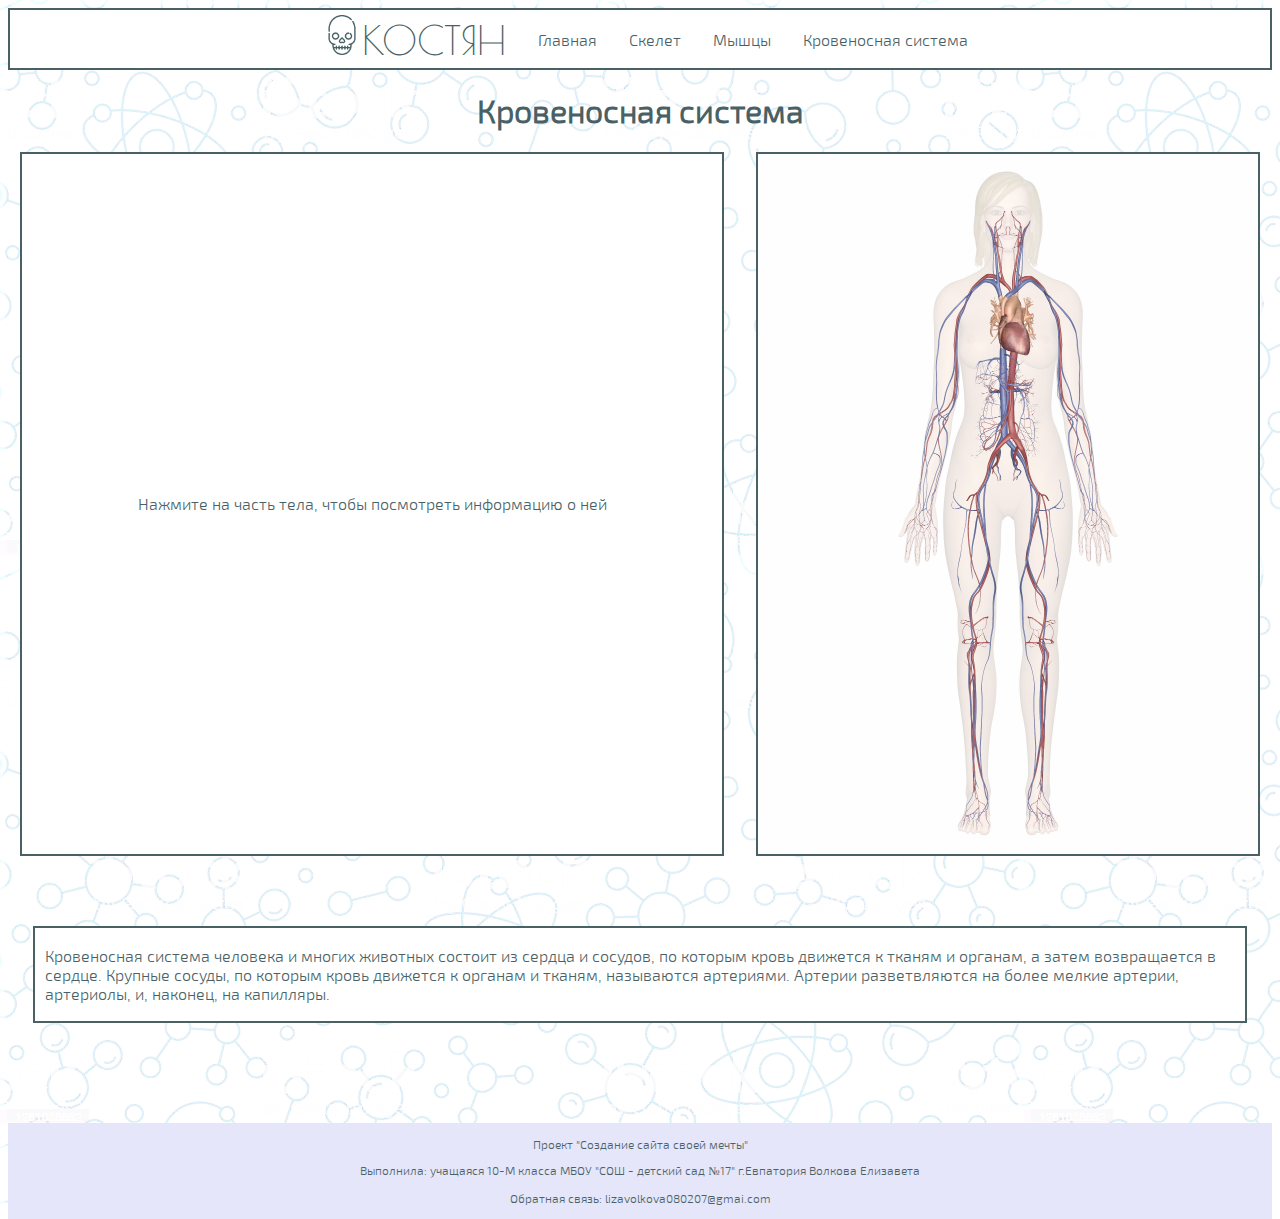
==== cardiovascular-system.html @ 3b5dd7f1 "Fourth commit" ====
<!DOCTYPE html>
<html lang="ru">
<html>
<head>
	<meta charset="UTF-8">
    <meta http-equiv="X-UA-Compatible" content="IE=edge">
    <meta name="viewport" content="width=device-width, initial-scale=1.0">
    <title>kostyan</title>
   <link rel="icon" sizes="180x180" href="favicon.ico">
<link rel="icon" type="icon" sizes="32x32" href="favicon.ico">
<link rel="icon" type="icon" sizes="16x16" href="favicon.ico">
<link rel="manifest" href="/site.webmanifest">
<link rel="manifest" href="/site.webmanifest">
<link rel="stylesheet" type="text/css" href="cardiovascular-system.css" />
<script src="cardiovascular-system.js"></script>
	</head>
	<body>
		<header>
			 <div class="brd"><div class="kk"><nav><ul><div class="zag"><li><div class="text_effect"><a href="index.html"><img src="cherep.png" height="40">КОСТЯН</a></div></li></div>
			<div class="text_effec"><div class="menu">
					<li><a href="index.html">Главная</a></li>
					<li><a href="skeletal-system.html">Скелет</a></li>
					<li><a href="muscular-system.html">Мышцы</a></li>
					<li><a href="cardiovascular-system.html">Кровеносная система</a></li></div>
				</ul></nav></div>
		</div>
		</header>
		<div class="text_effec">
			<h1 align="center">Кровеносная система</h1>
			<nav>
				<ul>
			<li><div class="inf-container"><div class="ollo">Нажмите на часть тела, чтобы посмотреть информацию о ней</div>
				<div class="bl">
					<div class="hands">
						<h1 align="center">Вены рук</h1>
						<p align="center"><img src="kruk.jpg" height="630"></p>
					</div>
					<div class="legs">
						<h1 align="center">Артерии ног</h1>
						<p align="center"><img src="knog.jpg" height="635"></p>
					</div>
					<div class="taz">
						<h1 align="center">Артерии таза</h1>
						<p align="center"><img src="ktaz.jpg" height="560"></p>
					</div>
					<div class="headd">
						<h1 align="center">Артерии и вены головы и лица</h1>
						<p align="center"><img src="kg.jpg" height="618"></p>
					</div>
					<div class="gryd">
						<h1 align="center">Артерии и вены грудной клетки. Сердце</h1>
						<h3 align="center">Сердце</h3><p align="center"><img src="kser.jpg" height="325"></p>
						<h3 align="center">Грудная клетка</h3><p align="center"><img src="kgr.jpg" height="222"></p>
					</div>
				</div>
			</div></li>	
			<li><div class="body-container">
    <img src="cardiovascular_system.jfif">
    <div class="hover-block right-arm"></div>
    <div class="hover-block left-arm"></div>
   <div class="hover-block legs"></div>
   <div class="hover-block headd"></div>
   <div class="hover-block taz"></div>
   <div class="hover-block gryd"></div>
</div></li>
</ul>
</nav>
		<div class="tex">
<p>Кровеносная система человека и многих животных состоит из сердца и сосудов, по которым кровь движется к тканям и органам, а затем возвращается в сердце. Крупные сосуды, по которым кровь движется к органам и тканям, называются артериями. Артерии разветвляются на более мелкие артерии, артериолы, и, наконец, на капилляры.</p>
			</div>			
<footer>
	<div class="foo">
	<p>Проект "Создание сайта своей мечты"</p>
	<p>Выполнила: учащаяся 10-М класса МБОУ "СОШ - детский сад №17" г.Евпатория Волкова Елизавета</p>
	<p>Обратная связь: lizavolkova080207@gmai.com</p>
</div>
</div>
</footer>


	</body>
</html>
---- cardiovascular-system.css ----
@font-face {
font-family: 'Poiret One';
src: url('Poiret_One.ttf');
}
.text_effect {
font-family: 'Poiret One';
color: rgb(73, 97, 101);
font-size: 40px;
background-color: rgb(255, 255, 255);
vertical-align: middle;
}
body { background: url(fon.png); margin-bottom: 0px; }
  .brd {
    border: 2px solid rgb(73, 97, 101);
    background: rgb(255, 255, 255);
    padding: 5px;
    vertical-align: middle;}
    .sign {
    	float: right;
    	text-align: center;
    }
    .foo {
    	font-size: 12px;
    	padding: 2px;
    	margin-top: 100px;
    	margin-bottom: 0px;
      bottom: 0px;
    	flex: 0 0 auto;
    	background-color: #E6E6FA;
    	text-align: center;
    } 
    
@font-face {
font-family: 'Exo_2.0_Light';
src: url('Exo_2.0_Light.ttf');
}
.text_effec {
font-family: 'Exo_2.0_Light';
color: rgb(73, 97, 101);
}
.text_effect
@property --angle {
  syntax: '<angle>';
  initial-value: 0deg;
  inherits: false;
}
.tex
{
	background-color: white;
	margin-top: 70px;
	margin-left: 25px;
	margin-right: 25px;
	border: 2px solid rgb(73, 97, 101);
    background: rgb(255, 255, 255);
    padding: 2px;
    text-align: left;
    padding-left: 10px;
}
.body-container {
    position: relative;
    width: 500px;
    height: 700px;
    text-align: center;
    display: block;
    border: 2px solid rgb(73, 97, 101);
  margin: 0 auto;
}

.body-container img {
    width: 500px;
    height: 700px;
    display: block;
  margin: 0 auto;
}

.body-container .hover-block {
    position: absolute;
    cursor: pointer;
    z-index: 1;
}

.body-container .hover-block.left-arm {
    width: 13%;
    height: 41%;
    top: 18%;
    left: 28%;
}
.body-container .hover-block.right-arm {
    width: 13%;
    height: 41%;
    top: 18%;
    right: 28%;
}
.body-container .hover-block.legs {
    width: 25%;
    height: 50%;
    top: 47%;
    right: 37%;
}
.body-container .hover-block.taz {
    width: 24%;
    height: 12%;
    top: 39%;
    right: 38%;
}
.body-container .hover-block.headd {
    width: 12%;
    height: 13%;
    top: 3%;
    left: 44%;
}
.body-container .hover-block.gryd {
    width: 20%;
    height: 22%;
    top: 18%;
    left: 40%;
}
.inf-container
{
  background-color: white;
 position: relative;
    width: 700px;
    height: 700px;
  border: 2px solid rgb(73, 97, 101);
  padding: 10 px;
  
}
ul {
  list-style-type: none;
  margin: 0;
  padding: 0;
}
nav ul {
  display: flex;
  align-items: center;
  justify-content: center;
}
nav ul li {
  margin: 0 1rem;
}
.inf-container .hands
{
  display: none;
}
.inf-container .headd
{
  display: none;
}
.inf-container .legs
{
  display: none;
}
.inf-container .taz
{
  display: none;
  }
.inf-container .gryd
{
  display: none;
}
.inf-container .bl
{
  margin-left: 10px;
  font-size: 0.8rem;
}

.inf-container .ollo
{
  text-align: center;
  line-height:700px;
  display: block;
}
a{
  text-decoration:none;
  color: inherit;
}
nav ul .menu
{
  justify-content: right;
  display: flex;
}
nav ul .zag
{
  padding-left: 10px;
  justify-content: left;
}
.kk nav ul
{
  display: flex;
  align-items: center;
}
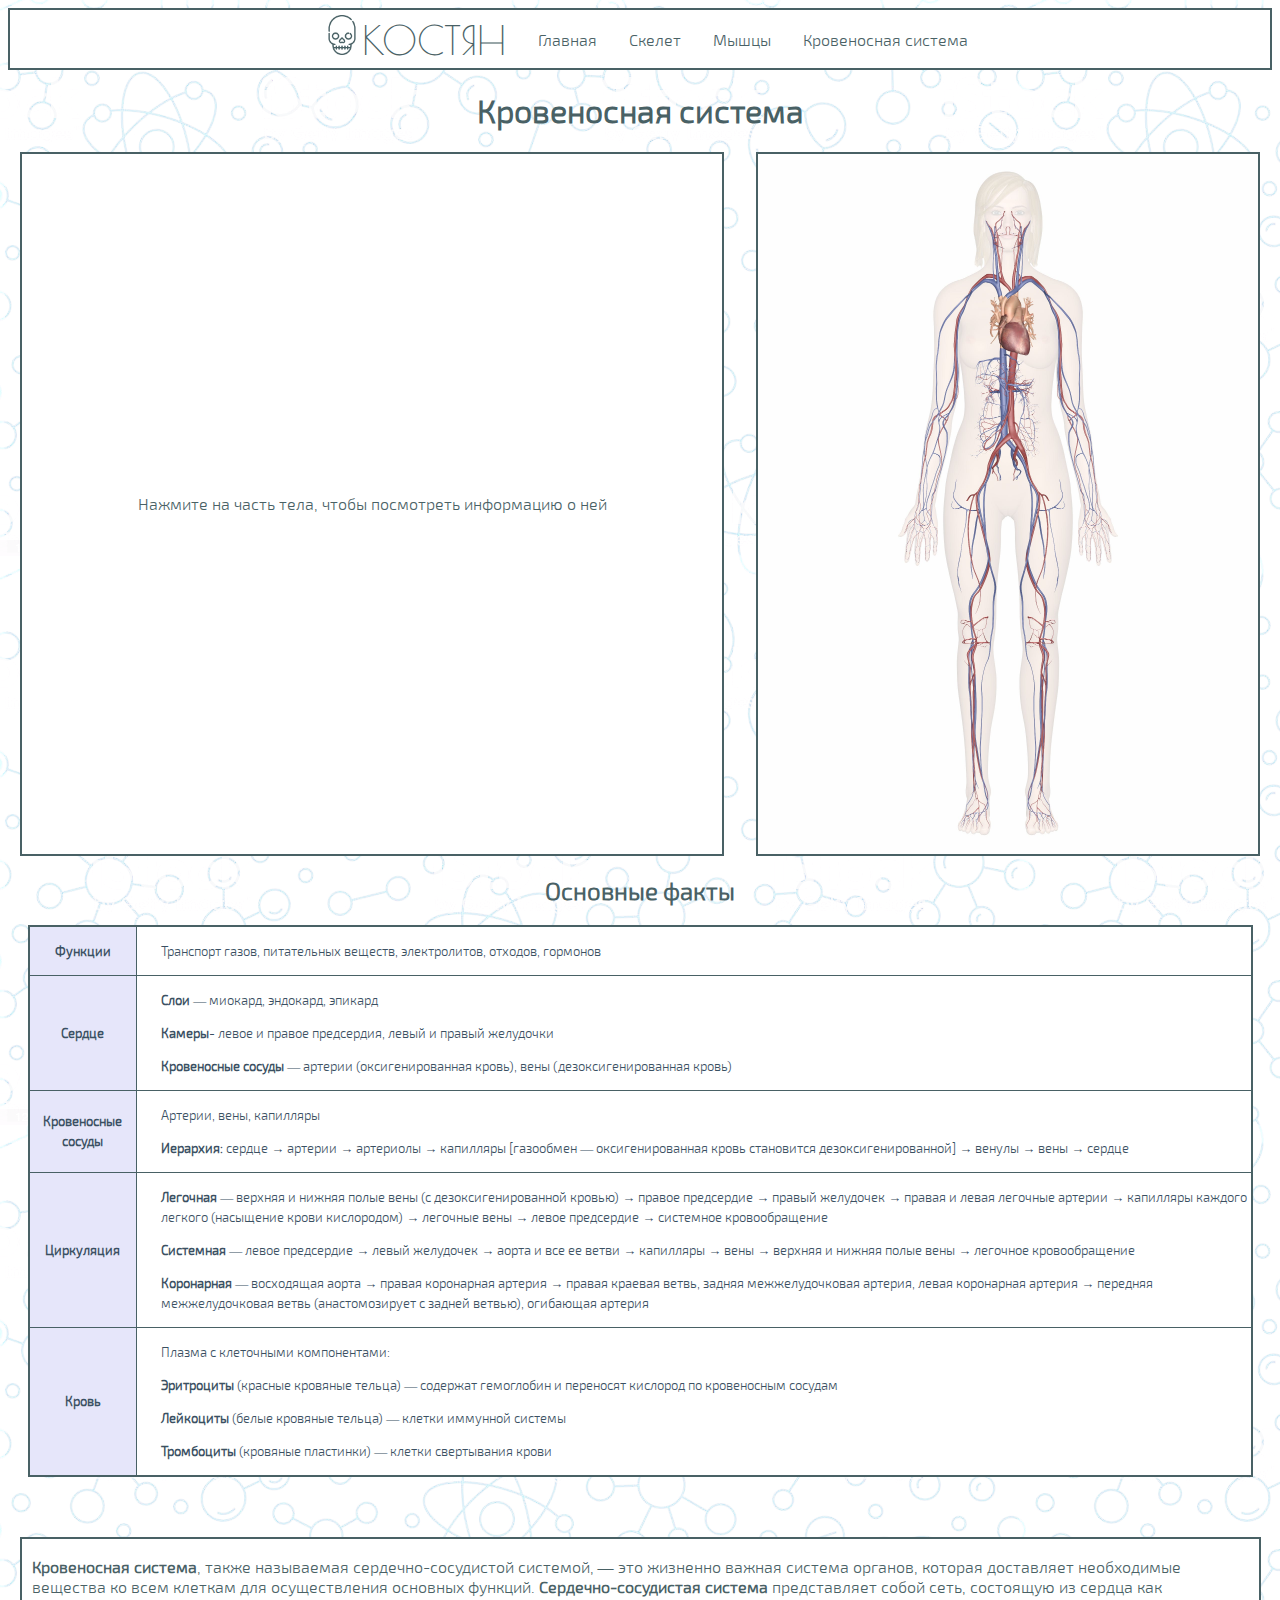
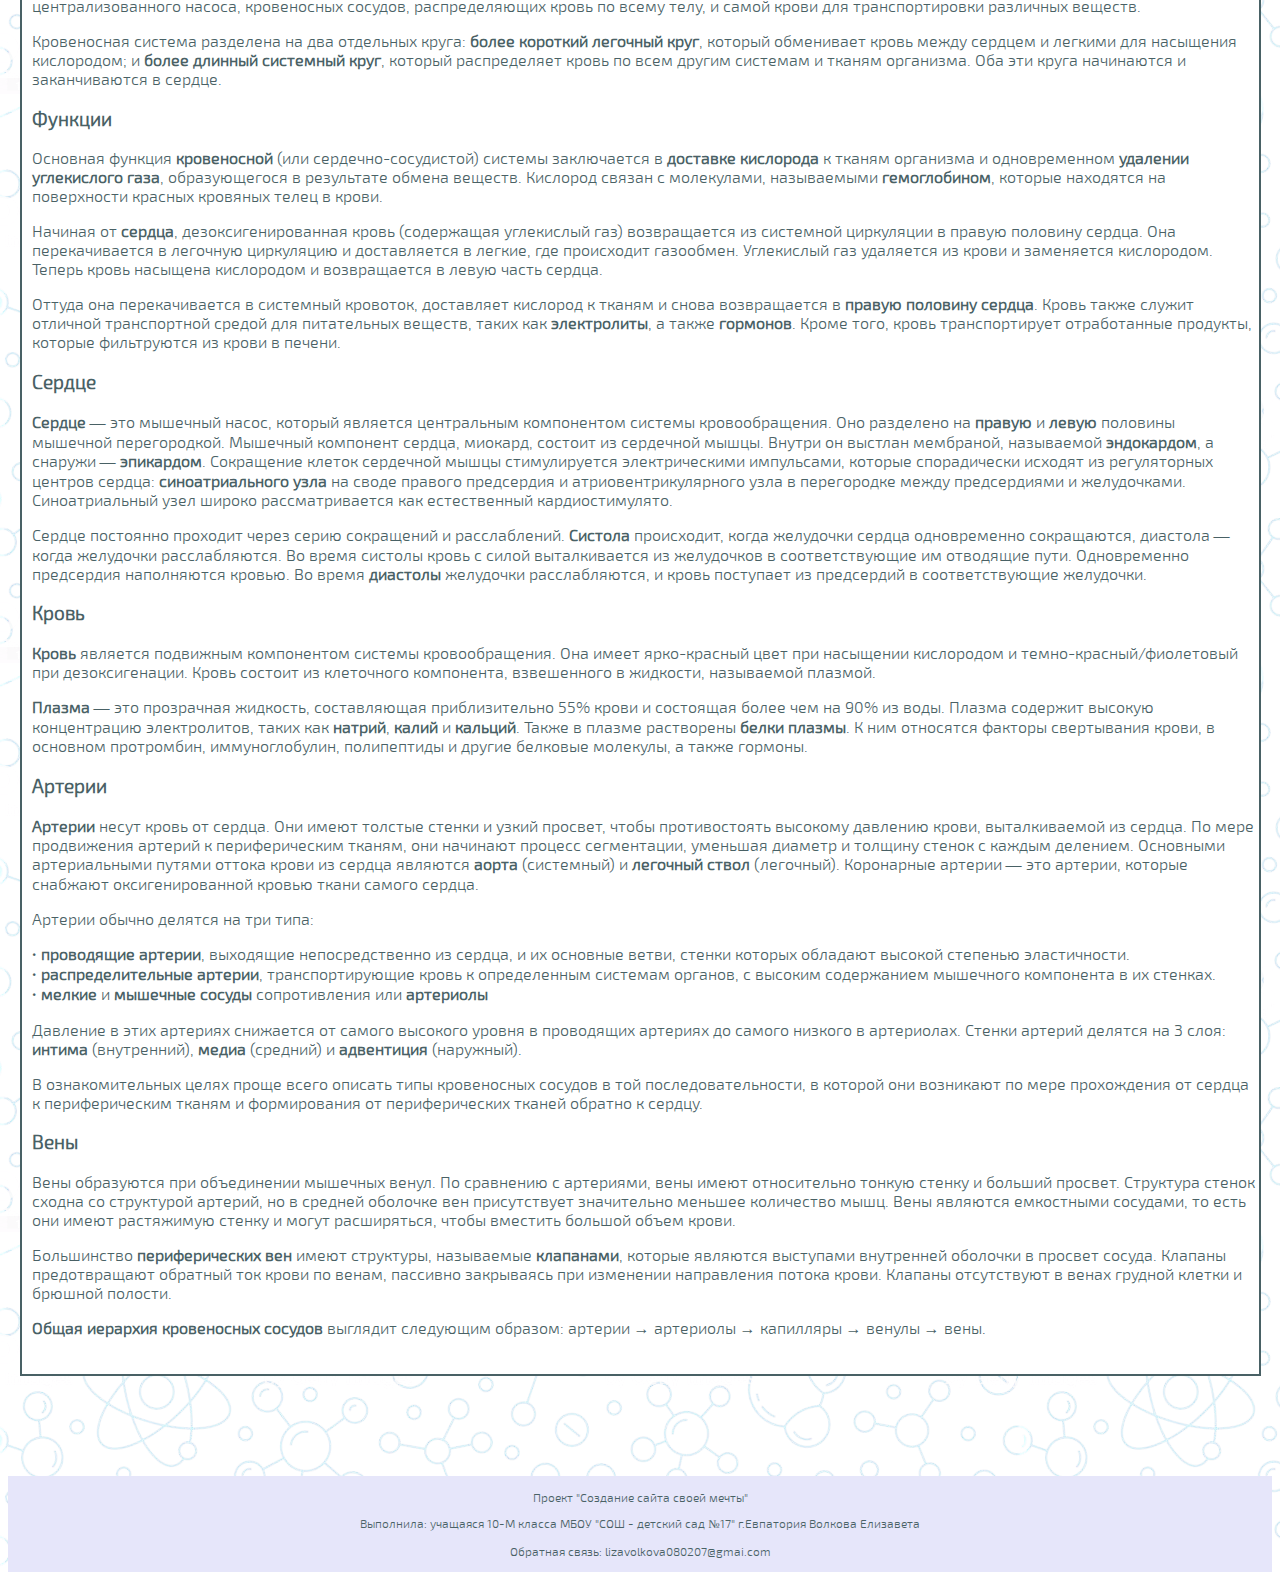
==== commit bba92cdb: "Fifth commit" ====
--- a/cardiovascular-system.html
+++ b/cardiovascular-system.html
@@ -65,8 +65,62 @@
 </div></li>
 </ul>
 </nav>
-		<div class="tex">
-<p>Кровеносная система человека и многих животных состоит из сердца и сосудов, по которым кровь движется к тканям и органам, а затем возвращается в сердце. Крупные сосуды, по которым кровь движется к органам и тканям, называются артериями. Артерии разветвляются на более мелкие артерии, артериолы, и, наконец, на капилляры.</p>
+<h2 align="center">Основные факты</h2>
+			<table class="facts" border="2">
+	<tbody>
+		<tr>
+			<td>
+				<strong>Функции</strong>
+			</td>
+			<td>
+				<p>Транспорт газов, питательных веществ, электролитов, отходов, гормонов</p>
+</td>
+		</tr>
+		<tr>
+			<td><strong>Сердце</strong></td>
+			<td><p><strong>Слои</strong> — миокард, эндокард, эпикард</p><p><strong>Камеры</strong>- левое и правое предсердия, левый и правый желудочки</p><p><strong>Кровеносные сосуды</strong> — артерии (оксигенированная кровь), вены (дезоксигенированная кровь)</p></td>
+		</tr>
+		<tr>
+			<td><strong>Кровеносные сосуды</strong></td>
+			<td><p>Артерии, вены, капилляры</p><p><strong>Иерархия:</strong> cердце → артерии → артериолы → капилляры [газообмен — оксигенированная кровь становится дезоксигенированной] → венулы → вены → сердце</p></td>
+		</tr>
+		<tr>
+			<td><strong>Циркуляция</strong></td>
+			<td><p><strong>Легочная</strong> — верхняя и нижняя полые вены (с дезоксигенированной кровью) → правое предсердие → правый желудочек → правая и левая легочные артерии → капилляры каждого легкого (насыщение крови кислородом) → легочные вены → левое предсердие → системное кровообращение</p><p><strong>Системная</strong> — левое предсердие → левый желудочек → аорта и все ее ветви → капилляры → вены → верхняя и нижняя полые вены → легочное кровообращение</p><p><strong>Коронарная</strong> — восходящая аорта → правая коронарная артерия → правая краевая ветвь, задняя межжелудочковая артерия, левая коронарная артерия → передняя межжелудочковая ветвь (анастомозирует с задней ветвью), огибающая артерия</p></td>
+		</tr>
+		<tr>
+			<td><strong>Кровь</strong></td>
+			<td><p>	Плазма с клеточными компонентами:</p><p><strong>Эритроциты</strong> (красные кровяные тельца) — содержат гемоглобин и переносят кислород по кровеносным сосудам</p><p><strong>Лейкоциты</strong> (белые кровяные тельца) — клетки иммунной системы</p><p><strong>Тромбоциты</strong> (кровяные пластинки) — клетки свертывания крови</p></td>
+		</tr>
+	</tbody>
+</table>
+		<div class="inf">
+<p><strong>Кровеносная система</strong>, также называемая сердечно-сосудистой системой, — это жизненно важная система органов, которая доставляет необходимые вещества ко всем клеткам для осуществления основных функций. <strong>Cердечно-сосудистая система</strong> представляет собой сеть, состоящую из сердца как централизованного насоса, кровеносных сосудов, распределяющих кровь по всему телу, и самой крови для транспортировки различных веществ.</p>
+<p>Кровеносная система разделена на два отдельных круга: <strong>более короткий легочный круг</strong>, который обменивает кровь между сердцем и легкими для насыщения кислородом; и <strong>более длинный системный круг</strong>, который распределяет кровь по всем другим системам и тканям организма. Оба эти круга начинаются и заканчиваются в сердце.</p>
+<h3>Функции</h3>
+<p>Основная функция <strong>кровеносной</strong> (или сердечно-сосудистой) системы заключается в <strong>доставке кислорода</strong> к тканям организма и одновременном <strong>удалении</strong> <strong>углекислого газа</strong>, образующегося в результате обмена веществ. Кислород связан с молекулами, называемыми <strong>гемоглобином</strong>, которые находятся на поверхности красных кровяных телец в крови.</p>
+<p>Начиная от <strong>сердца</strong>, дезоксигенированная кровь (содержащая углекислый газ) возвращается из системной циркуляции в правую половину сердца. Она перекачивается в легочную циркуляцию и доставляется в легкие, где происходит газообмен. Углекислый газ удаляется из крови и заменяется кислородом. Теперь кровь насыщена кислородом и возвращается в левую часть сердца.</p>
+<p>Оттуда она перекачивается в системный кровоток, доставляет кислород к тканям и снова возвращается в <strong>правую половину сердца</strong>. Кровь также служит отличной транспортной средой для питательных веществ, таких как <strong>электролиты</strong>, а также <strong>гормонов</strong>. Кроме того, кровь транспортирует отработанные продукты, которые фильтруются из крови в печени.</p>
+<h3>Сердце</h3>
+<p><strong>Сердце</strong> — это мышечный насос, который является центральным компонентом системы кровообращения. Оно разделено на <strong>правую</strong> и <strong>левую</strong> половины мышечной перегородкой. Мышечный компонент сердца, миокард, состоит из сердечной мышцы. Внутри он выстлан мембраной, называемой <strong>эндокардом</strong>, а снаружи — <strong>эпикардом</strong>. Сокращение клеток сердечной мышцы стимулируется электрическими импульсами, которые спорадически исходят из регуляторных центров сердца: <strong>синоатриального узла</strong> на своде правого предсердия и атриовентрикулярного узла в перегородке между предсердиями и желудочками. Синоатриальный узел широко рассматривается как естественный кардиостимулято.</p>
+<p>Сердце постоянно проходит через серию сокращений и расслаблений. <strong>Систола</strong> происходит, когда желудочки сердца одновременно сокращаются, диастола — когда желудочки расслабляются. Во время систолы кровь с силой выталкивается из желудочков в соответствующие им отводящие пути. Одновременно предсердия наполняются кровью. Во время <strong>диастолы</strong> желудочки расслабляются, и кровь поступает из предсердий в соответствующие желудочки.</p>
+<h3>Кровь</h3>
+<p><strong>Кровь</strong> является подвижным компонентом системы кровообращения. Она имеет ярко-красный цвет при насыщении кислородом и темно-красный/фиолетовый при дезоксигенации. Кровь состоит из клеточного компонента, взвешенного в жидкости, называемой плазмой.</p>
+<p><strong>Плазма</strong> — это прозрачная жидкость, составляющая приблизительно 55% крови и состоящая более чем на 90% из воды. Плазма содержит высокую концентрацию электролитов, таких как <strong>натрий</strong>, <strong>калий</strong> и <strong>кальций</strong>. Также в плазме растворены <strong>белки плазмы</strong>. К ним относятся факторы свертывания крови, в основном протромбин, иммуноглобулин, полипептиды и другие белковые молекулы, а также гормоны.</p>
+<h3>Артерии</h3>
+<p><strong>Артерии</strong> несут кровь от сердца. Они имеют толстые стенки и узкий просвет, чтобы противостоять высокому давлению крови, выталкиваемой из сердца. По мере продвижения артерий к периферическим тканям, они начинают процесс сегментации, уменьшая диаметр и толщину стенок с каждым делением. Основными артериальными путями оттока крови из сердца являются <strong>аорта</strong> (системный) и <strong>легочный ствол</strong> (легочный). Коронарные артерии — это артерии, которые снабжают оксигенированной кровью ткани самого сердца.</p>
+<p>Артерии обычно делятся на три типа:</p>
+<ul>
+<li><strong>· проводящие артерии</strong>, выходящие непосредственно из сердца, и их основные ветви, стенки которых обладают высокой степенью эластичности.</li>
+<li><strong>· распределительные артерии</strong>, транспортирующие кровь к определенным системам органов, с высоким содержанием мышечного компонента в их стенках.</li>
+<li><strong>· мелкие</strong> и <strong>мышечные сосуды</strong> сопротивления или <strong>артериолы</strong></li>
+</ul>
+<p>Давление в этих артериях снижается от самого высокого уровня в проводящих артериях до самого низкого в артериолах. Стенки артерий делятся на 3 слоя: <strong>интима</strong> (внутренний), <strong>медиа</strong> (средний) и <strong>адвентиция</strong> (наружный).</p>
+<p>В ознакомительных целях проще всего описать типы кровеносных сосудов в той последовательности, в которой они возникают по мере прохождения от сердца к периферическим тканям и формирования от периферических тканей обратно к сердцу.</p>
+<h3>Вены</h3>
+<p>Вены образуются при объединении мышечных венул. По сравнению с артериями, вены имеют относительно тонкую стенку и больший просвет. Структура стенок сходна со структурой артерий, но в средней оболочке вен присутствует значительно меньшее количество мышц. Вены являются емкостными сосудами, то есть они имеют растяжимую стенку и могут расширяться, чтобы вместить большой объем крови.</p>
+<p>Большинство <strong>периферических вен</strong> имеют структуры, называемые <strong>клапанами</strong>, которые являются выступами внутренней оболочки в просвет сосуда. Клапаны предотвращают обратный ток крови по венам, пассивно закрываясь при изменении направления потока крови. Клапаны отсутствуют в венах грудной клетки и брюшной полости.</p>
+<p><strong>Общая иерархия кровеносных сосудов</strong> выглядит следующим образом: артерии → артериолы → капилляры → венулы → вены.</p>
 			</div>			
 <footer>
 	<div class="foo">
--- a/cardiovascular-system.css
+++ b/cardiovascular-system.css
@@ -188,4 +188,45 @@
 {
   display: flex;
   align-items: center;
+}
+table.facts {
+    padding: 24;
+    border: solid #d8d8d8;
+    border-width: 1px 1px 0 0;
+    font-size: 13px;
+    line-height: 20px;
+    color: #3a5062;
+    border-collapse: collapse;
+}
+table.facts td:last-child{
+    border-right: none;
+    padding-left: 24px;
+    background-color: white;
+}
+
+tbody {
+    display: table-row-group;
+        border: 2px solid rgb(73, 97, 101);
+}
+table {
+    width: 1225px;
+    margin: auto;
+    margin-top: 20px;
+}
+table.facts td:first-child{
+    text-align: center;
+    background-color: #E6E6FA;
+}
+.inf
+{
+  background-color: white;
+  border: 2px solid rgb(73, 97, 101);
+    background: rgb(255, 255, 255);
+    padding: 2px;
+    text-align: left;
+    padding-left: 10px;
+    padding-bottom: 20px;
+    width: 1225px;
+    margin: auto;
+    margin-top: 60px;
 }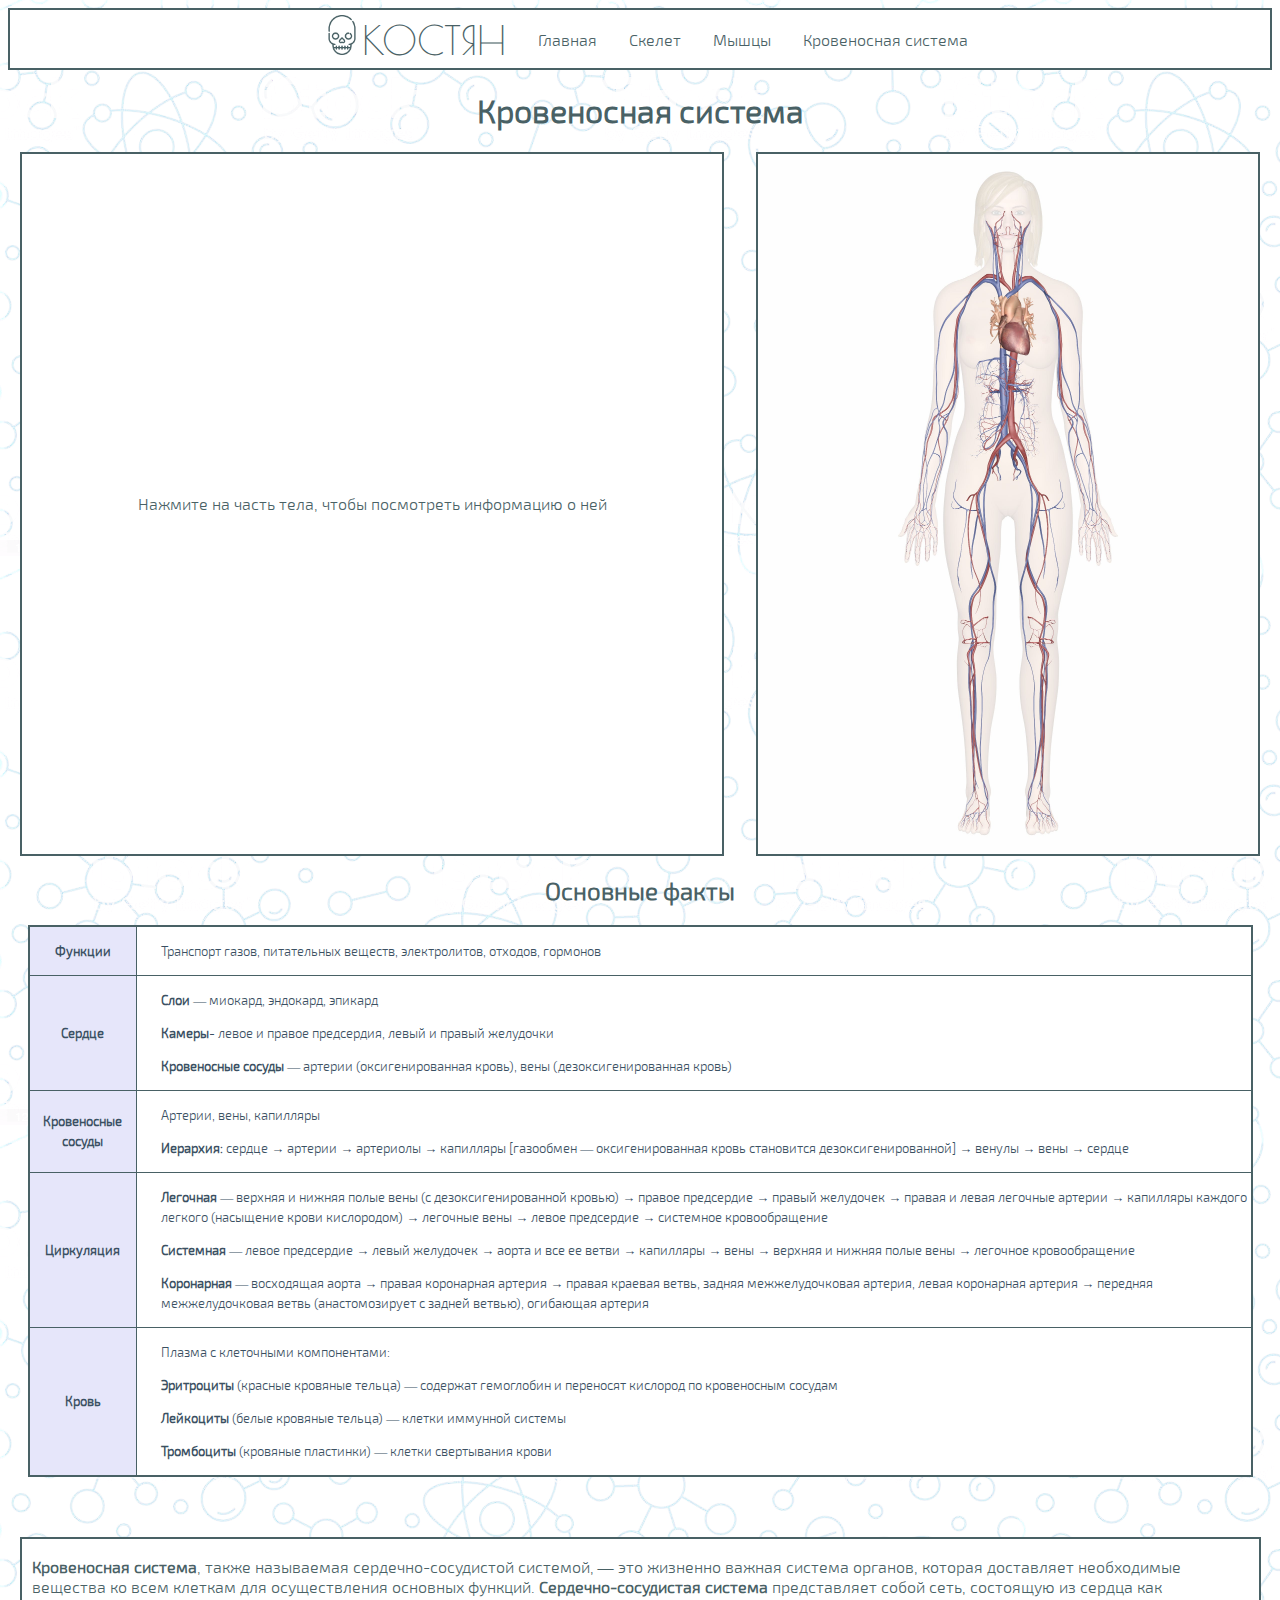
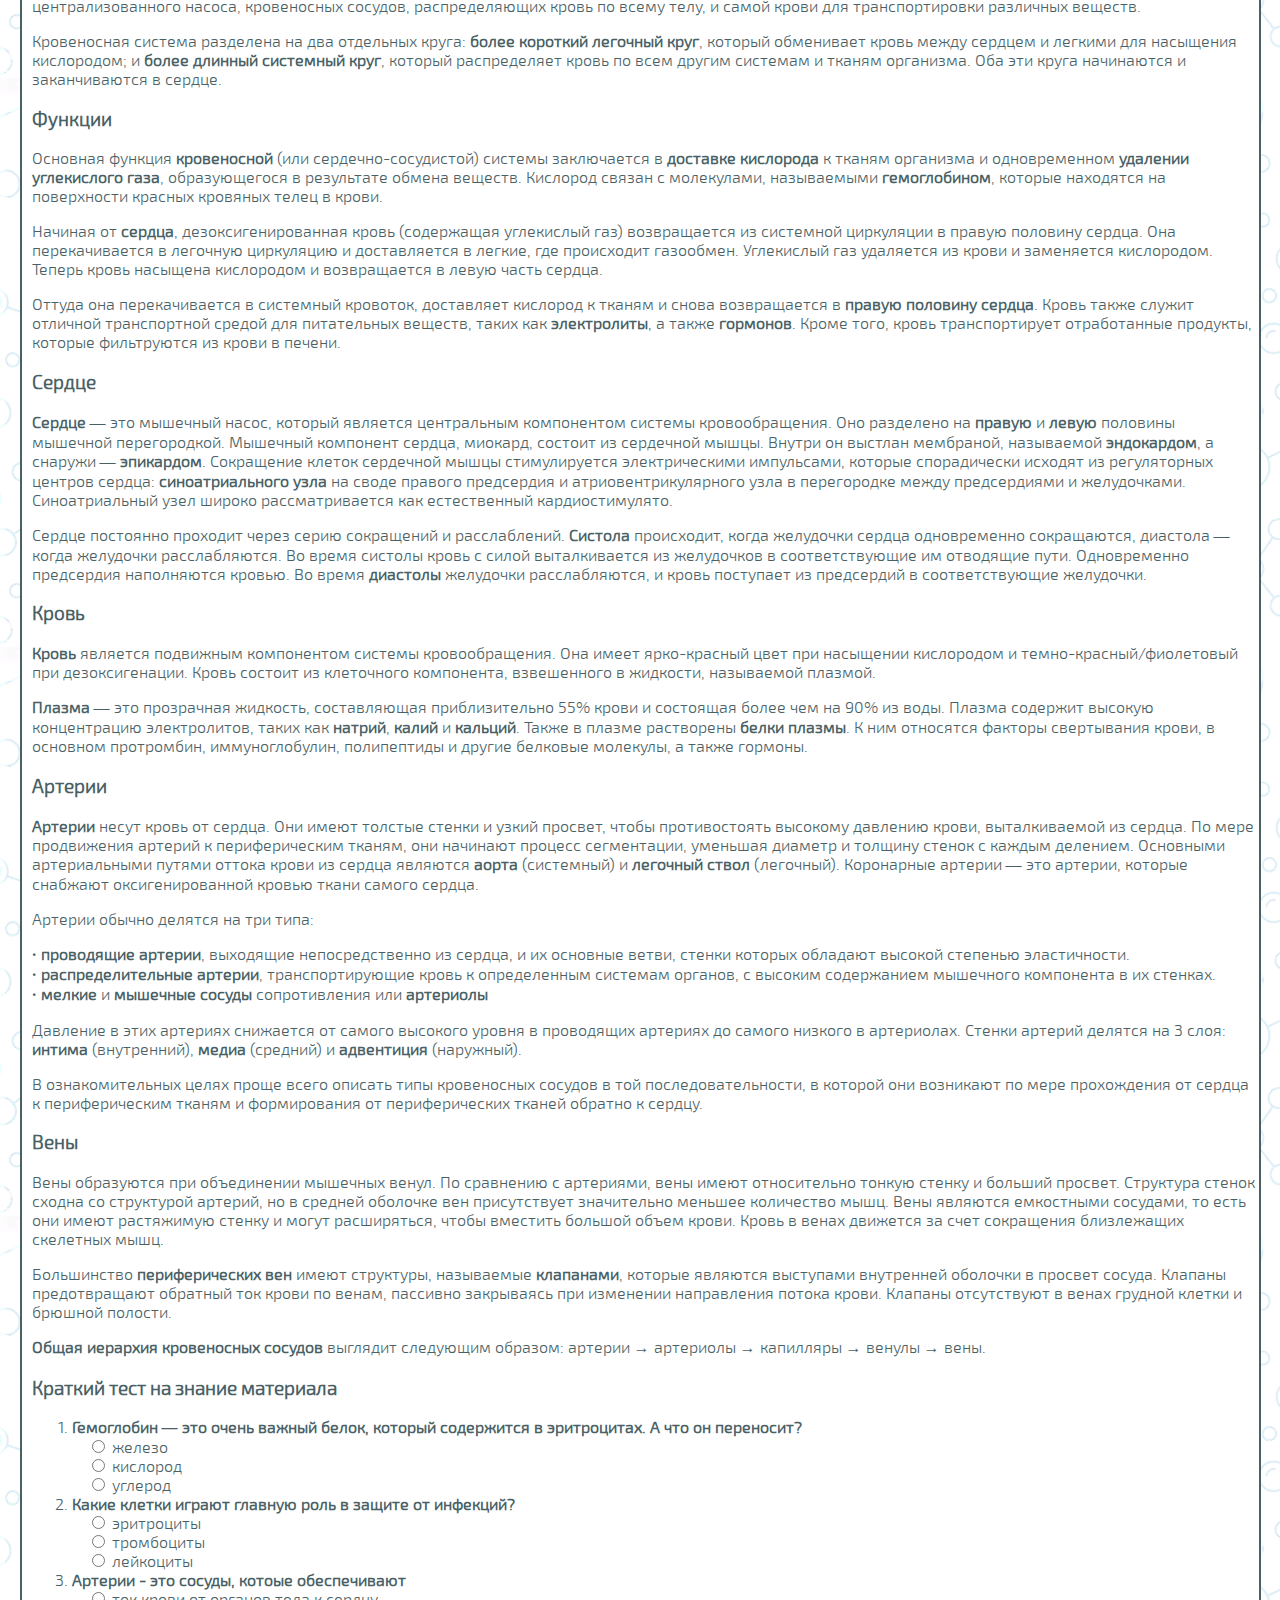
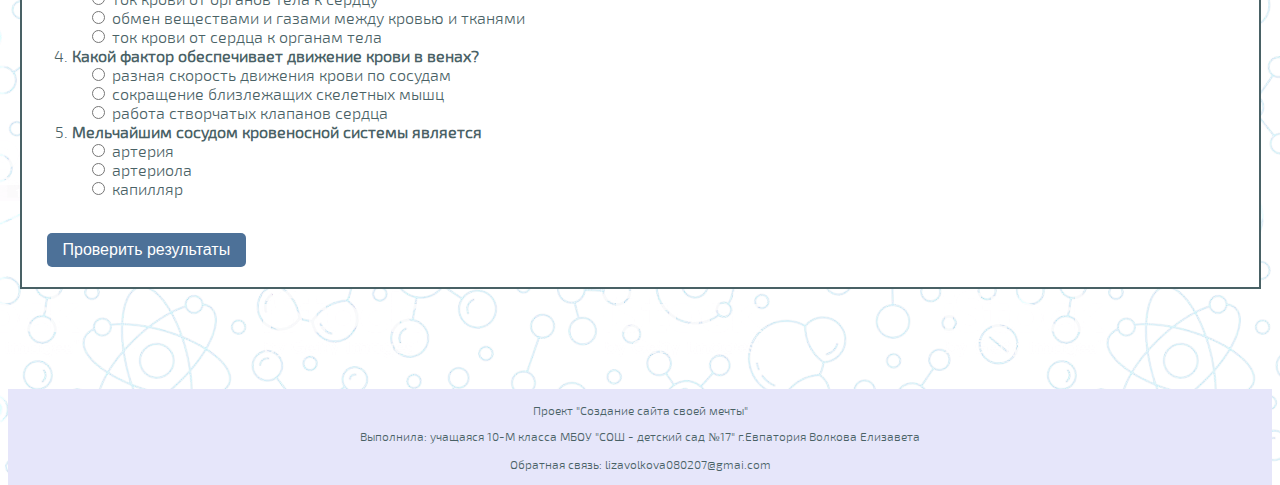
==== commit ddf18d64: "Sixth commit" ====
--- a/cardiovascular-system.html
+++ b/cardiovascular-system.html
@@ -118,10 +118,31 @@
 <p>Давление в этих артериях снижается от самого высокого уровня в проводящих артериях до самого низкого в артериолах. Стенки артерий делятся на 3 слоя: <strong>интима</strong> (внутренний), <strong>медиа</strong> (средний) и <strong>адвентиция</strong> (наружный).</p>
 <p>В ознакомительных целях проще всего описать типы кровеносных сосудов в той последовательности, в которой они возникают по мере прохождения от сердца к периферическим тканям и формирования от периферических тканей обратно к сердцу.</p>
 <h3>Вены</h3>
-<p>Вены образуются при объединении мышечных венул. По сравнению с артериями, вены имеют относительно тонкую стенку и больший просвет. Структура стенок сходна со структурой артерий, но в средней оболочке вен присутствует значительно меньшее количество мышц. Вены являются емкостными сосудами, то есть они имеют растяжимую стенку и могут расширяться, чтобы вместить большой объем крови.</p>
+<p>Вены образуются при объединении мышечных венул. По сравнению с артериями, вены имеют относительно тонкую стенку и больший просвет. Структура стенок сходна со структурой артерий, но в средней оболочке вен присутствует значительно меньшее количество мышц. Вены являются емкостными сосудами, то есть они имеют растяжимую стенку и могут расширяться, чтобы вместить большой объем крови. Кровь в венах движется за счет сокращения близлежащих скелетных мышц.</p>
 <p>Большинство <strong>периферических вен</strong> имеют структуры, называемые <strong>клапанами</strong>, которые являются выступами внутренней оболочки в просвет сосуда. Клапаны предотвращают обратный ток крови по венам, пассивно закрываясь при изменении направления потока крови. Клапаны отсутствуют в венах грудной клетки и брюшной полости.</p>
 <p><strong>Общая иерархия кровеносных сосудов</strong> выглядит следующим образом: артерии → артериолы → капилляры → венулы → вены.</p>
-			</div>			
+			
+			<h3><script>document.write(subtitle)</script></h3>
+    <form name="quiz">
+    <ol>
+        <script>
+        for(var q=0; q<questions.length; ++q) {
+           var question = questions[q];
+           var idx = 1 + q;
+
+           document.writeln('<li><span class="quest">' + question.text + '</span><br>');
+           for(var i in question.answers) {
+            document.writeln('<label><input type=radio name="q' + idx + '" value="' + i +
+            '" onClick="Engine(' + q + ', this.value)"> ' + question.answers[i] + '</label><br>');
+        }
+            document.writeln('</li>');
+        }
+        </script>
+    </ol>
+        <br>
+        <input type="button" class="but" onClick="Score()" value="Проверить результаты">
+    </form>	
+    </div>		
 <footer>
 	<div class="foo">
 	<p>Проект "Создание сайта своей мечты"</p>
--- a/cardiovascular-system.css
+++ b/cardiovascular-system.css
@@ -229,4 +229,15 @@
     width: 1225px;
     margin: auto;
     margin-top: 60px;
+}
+ span.quest {font-weight: bold;}
+    label {margin-left: 15px;}
+  .but{
+  border: 0;
+  border-radius: 5px;
+  background: #4D7198;
+  color: #fff;
+  padding: 8px 16px;
+  font-size: 16px;
+  margin-left: 15px;
 }